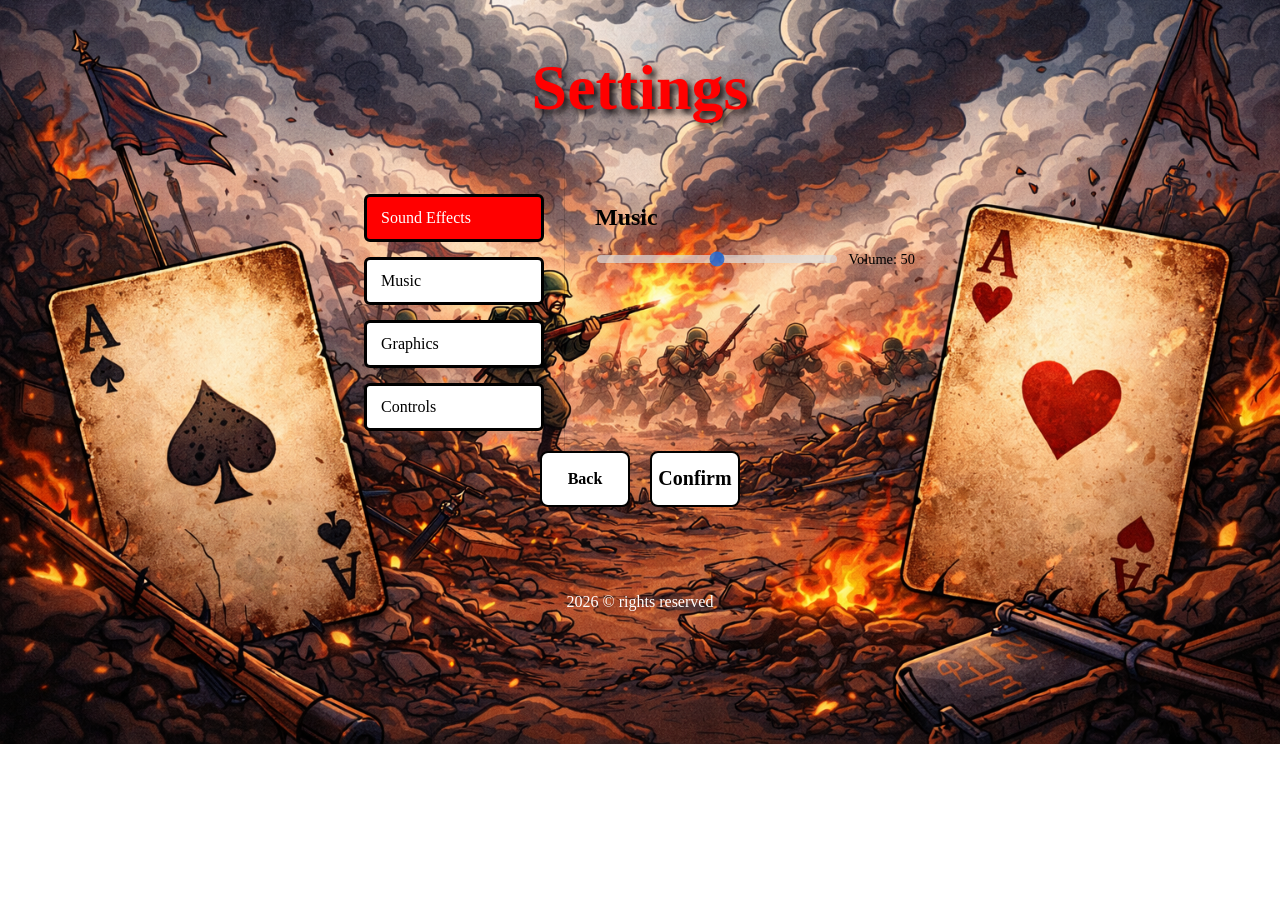
==== options/options.html @ 1610cc56 "options page progress" ====
<!DOCTYPE html>
<html lang="en">
<head>
    <meta charset="UTF-8">
    <meta name="viewport" content="width=device-width, initial-scale=1.0">
    <title>Options</title>
    <link rel="stylesheet" href="../options/options.css">
    <link rel="stylesheet" href="https://cdnjs.cloudflare.com/ajax/libs/font-awesome/4.7.0/css/font-awesome.min.css">
</head>

<body>
    <header class="title-block">
        <h1 id="headerTitle">Settings</h1>
    </header>

    <main>
        <div class = "settings-container">
            <div class="settings-panel">
                <div class="settings-features-container">
                    <button class="feature-button active" data-target="soundEffects">Sound Effects</button>
                    <button class="feature-button" data-target="music">Music</button>
                    <button class="feature-button" data-target="graphics">Graphics</button>
                    <button class="feature-button" data-target="controls">Controls</button>
                </div>

                <div class="feature-details-container">
                    <div class="feature-pane" id="soundEffects">
                        <h2>Sound Effects</h2>
                        <div class = "slider-container">
                            <input type="range" min="0" max="100" value="50" class="slider" id="sfxVolume">
                            <p>Volume: <span id="sfxValue">50</span></p>
                        </div>
                    </div>

                    <div class="feature-pane active" id="music">
                        <h2>Music</h2>
                        <div class="slider-container">
                            <input type="range" min="0" max="100" value="50" class="slider" id="musicVolume">
                            <p>Volume: <span id="musicValue">50</span></p>
                        </div>
                    </div>

                    <div class="feature-pane" id="graphics">
                        <h2>Graphics</h2>
                        <p>Choose graphics quality and effects here.</p>
                    </div>

                    <div class="feature-pane" id="controls">
                        <h2>Controls</h2>
                        <p>View and change control settings here.</p>
                    </div>
                </div>
            </div>

            <div class = "bottom-buttons">
                <button class="backButton">
                    <a href="../index.html">
                        <h2>Back</h2> 
                    </a>
                </button>

                <button class="confirmButton" id="confirmButton">
                    <h2>Confirm</h2>
                </button>
            </div>
        </div>
            
    </main>

    <footer class="footer-block">
        <p id="footerText">2026 &copy; rights reserved</p>
    </footer>

    <div class="confirm-modal" id="confirmModal">
        <div class="confirm-modal-content">
            <p>Settings saved! Go back to the home screen?</p>
            <button id="confirmModalCancel">Cancel</button>
            <button id="confirmModalOk">Return</button>
            
        </div>
    </div>

    <script src="options.js"></script>
</body>
</html>
---- options/options.css ----
/* Options Screen */

/* General */
body{   
    background-image: url("../style/images/background.png");
    background-size: cover;
    background-position: center;
    background-repeat: no-repeat;
    transition: background-position 0.1s;
}

main {
    display: flex;
    justify-content: center;
}

/* Header */
.titleContainer{
    display: flex;
    justify-content: center;
    align-items: center;
}

#headerTitle{
    font-size: 4rem;
    color: red;
    text-align: center;
    display: flex;
    height: 20px;
    justify-content: center; 
    font-family:fantasy;
    text-shadow: #191212 4px 4px 6px;
}

.title-block {
    display: flex;
    justify-content: center;
    align-items: center;
    height: 100%;
}

/* Footer */
.footer-block {
    color: white;
    display: flex;
    justify-content: center;
    align-items: center;
    padding-top: 10px;
}

/* Button Block */
.button-block {
    display: flex;
    justify-content: center;
    align-items: center;
}

/* Bottom Buttons */
.bottom-buttons {
    display: flex;
    justify-content: center;
    align-items: center;
    flex-direction: row;
    gap: 20px;
}

/* Back Button */
.backButton,
.confirmButton {
    transition: transform 0.3s ease;
    display: flex;
    justify-content: center;
    align-items: center;
    border-radius: 8px;
    font-family: fantasy;
    width: 90px;
    height: 56px;
    border: 2px solid black;
    background-color: white;
    cursor: pointer;
    padding: 0;
}

.backButton:hover,
.confirmButton:hover {
    transform: scale(1.05);
    background-color: red;
}

.backButton a,
.confirmButton a {
    display: flex;
    justify-content: center;
    align-items: center;
    width: 100%;
    height: 100%;
    text-decoration: none;
    color: black;
    font-size: 1rem;
    border-radius: 8px;
}

.backButton a:hover,
.confirmButton a:hover {
    color: white;
    background-color: transparent;
}

.backButton a h2,
.confirmButton a h2 {
    margin: 0;
    font-size: 1rem;
}

/* Settings Container */
.settings-container{
    display: flex;
    flex-direction: column;
    justify-content: center;
    align-items: stretch;
    width: 50%;
    max-width: 700px;
    min-width: 320px;
    margin: 40px auto;
    padding: 20px;
    box-sizing: border-box;
}

.settings-panel {
    display: flex;
    gap: 20px;
    width: 100%;
}

/* Settings Features Container */
.settings-features-container{
    display: flex;
    flex-direction: column;
    width: 180px;
    min-width: 150px;
    padding: 20px;
    gap: 15px;
    align-items: stretch;
    border-right: 1px solid rgba(0,0,0,0.15);
}

.feature-button {
    padding: 12px 14px;
    width: 100%;
    text-align: left;
    background-color: white;
    border: 3px solid black;
    border-radius: 6px;
    cursor: pointer;
    font-family: fantasy;
    font-size: 1rem;
}

.feature-button:hover {
    transform: scale(1.05);
    background-color: red;
    color: white;
}

.feature-button.active {
    background-color: red;
    color: white;
}

.feature-details-container {
    flex: 1;
    display: flex;
    flex-direction: column;
    justify-content: flex-start;
    gap: 16px;
    padding: 10px;
}

.feature-pane {
    display: none;
}

.feature-pane.active {
    display: block;
}

.settings-features-container button {
    max-width: 100%;
}

.slider-container {
    display: flex;
    align-items: center;
    gap: 10px;
    width: 100%;
    max-width: 360px;
}

.slider{
    -webkit-appearance: none;
    width: 100%;
    height: 8px;
    border-radius: 4px;
    background: #ddd;
    outline: none;
    opacity: 0.7;
    transition: opacity .2s;
}

.slider:hover {
    opacity: 1;
}

.slider-container p {
    margin: 0;
    font-size: 0.9rem;
    white-space: nowrap;
}
.slider-container {
    display: flex;
    align-items: center;
    gap: 10px;
    width: 100%;
    max-width: 320px;
}

.confirm-modal {
    position: fixed;
    inset: 0;
    display: none;
    justify-content: center;
    align-items: center;
    background: rgba(0, 0, 0, 0.5);
    z-index: 1000;
}

.confirm-modal.active {
    display: flex;
}

.confirm-modal-content {
    background: white;
    padding: 24px 28px;
    border-radius: 12px;
    box-shadow: 0 10px 30px rgba(0,0,0,0.25);
    text-align: center;
    max-width: 320px;
    width: 90%;
}

.confirm-modal-content p {
    margin: 0 0 16px;
    font-family: fantasy;
}

.confirm-modal-content button {
    padding: 10px 18px;
    border: 2px solid black;
    background: white;
    color: black;
    font-family: fantasy;
    cursor: pointer;
    border-radius: 8px;
}

.confirm-modal-content button:hover {
    background: red;
    color: white;
}

.slider{
    -webkit-appearance: none;
    width: 100%;
    height: 8px;
    border-radius: 4px;
    background: #ddd;
    outline: none;
    opacity: 0.7;
    transition: opacity .2s;
}

.slider:hover {
    opacity: 1;
}

.slider-container p {
    margin: 0;
    font-size: 0.9rem;
    white-space: nowrap;
}
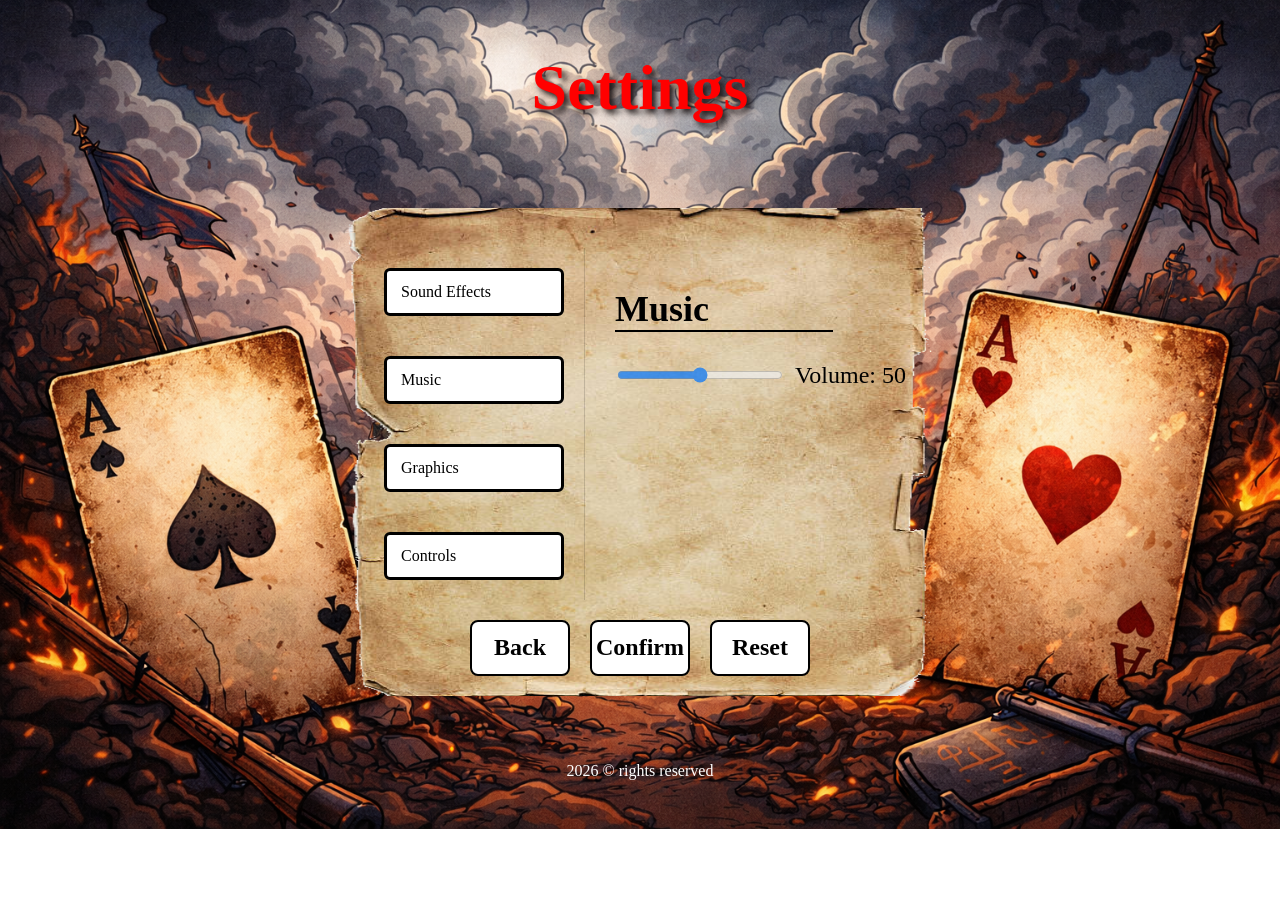
==== commit 07a89cf4: "progress" ====
--- a/options/options.html
+++ b/options/options.html
@@ -17,7 +17,7 @@
         <div class = "settings-container">
             <div class="settings-panel">
                 <div class="settings-features-container">
-                    <button class="feature-button active" data-target="soundEffects">Sound Effects</button>
+                    <button class="feature-button" data-target="soundEffects">Sound Effects</button>
                     <button class="feature-button" data-target="music">Music</button>
                     <button class="feature-button" data-target="graphics">Graphics</button>
                     <button class="feature-button" data-target="controls">Controls</button>
@@ -25,42 +25,44 @@
 
                 <div class="feature-details-container">
                     <div class="feature-pane" id="soundEffects">
-                        <h2>Sound Effects</h2>
+                        <h2 class="feature-title">Sound Effects</h2>
                         <div class = "slider-container">
                             <input type="range" min="0" max="100" value="50" class="slider" id="sfxVolume">
-                            <p>Volume: <span id="sfxValue">50</span></p>
+                            <p >Volume: <span id="sfxValue">50</span></p>
                         </div>
                     </div>
 
                     <div class="feature-pane active" id="music">
-                        <h2>Music</h2>
+                        <h2 class="feature-title">Music</h2>
                         <div class="slider-container">
                             <input type="range" min="0" max="100" value="50" class="slider" id="musicVolume">
-                            <p>Volume: <span id="musicValue">50</span></p>
+                            <p >Volume: <span id="musicValue">50</span></p>
                         </div>
                     </div>
 
                     <div class="feature-pane" id="graphics">
-                        <h2>Graphics</h2>
+                        <h2 class="feature-title">Graphics</h2>
                         <p>Choose graphics quality and effects here.</p>
                     </div>
 
                     <div class="feature-pane" id="controls">
-                        <h2>Controls</h2>
+                        <h2 class="feature-title" >Controls</h2>
                         <p>View and change control settings here.</p>
                     </div>
                 </div>
             </div>
 
             <div class = "bottom-buttons">
-                <button class="backButton">
-                    <a href="../index.html">
-                        <h2>Back</h2> 
-                    </a>
+                <button class="backButton" id="backButton">
+                    <h2>Back</h2>
                 </button>
 
                 <button class="confirmButton" id="confirmButton">
                     <h2>Confirm</h2>
+                </button>
+
+                <button class="resetButton" id="resetButton">
+                    <h2>Reset</h2>
                 </button>
             </div>
         </div>
@@ -80,6 +82,7 @@
         </div>
     </div>
 
+    <audio id="bgMusic" src="../style/audio/background.mp3" autoplay loop></audio>
     <script src="options.js"></script>
 </body>
 </html>
--- a/options/options.css
+++ b/options/options.css
@@ -26,7 +26,6 @@
     color: red;
     text-align: center;
     display: flex;
-    height: 20px;
     justify-content: center; 
     font-family:fantasy;
     text-shadow: #191212 4px 4px 6px;
@@ -65,6 +64,7 @@
 }
 
 /* Back Button */
+.resetButton,
 .backButton,
 .confirmButton {
     transition: transform 0.3s ease;
@@ -73,7 +73,8 @@
     align-items: center;
     border-radius: 8px;
     font-family: fantasy;
-    width: 90px;
+    font-size: 1rem;
+    width: 100px;
     height: 56px;
     border: 2px solid black;
     background-color: white;
@@ -81,12 +82,14 @@
     padding: 0;
 }
 
+.resetButton:hover,
 .backButton:hover,
 .confirmButton:hover {
     transform: scale(1.05);
     background-color: red;
 }
 
+.resetButton a,
 .backButton a,
 .confirmButton a {
     display: flex;
@@ -100,16 +103,21 @@
     border-radius: 8px;
 }
 
+.resetButton a:hover,
 .backButton a:hover,
 .confirmButton a:hover {
     color: white;
     background-color: transparent;
 }
 
-.backButton a h2,
-.confirmButton a h2 {
+.resetButton h2,
+.confirmButton h2,
+.backButton h2,
+.resetButton a h2,
+.confirmButton a h2,
+.backButton a h2{
     margin: 0;
-    font-size: 1rem;
+    font-size: 1.5rem;
 }
 
 /* Settings Container */
@@ -119,17 +127,24 @@
     justify-content: center;
     align-items: stretch;
     width: 50%;
-    max-width: 700px;
+    max-width: 750px;
     min-width: 320px;
     margin: 40px auto;
     padding: 20px;
     box-sizing: border-box;
+    background-image: url('../style/images/settingsBack.png');
+    background-size: 100% 110%;
+    background-position: center center;
+    background-repeat: no-repeat;
 }
 
 .settings-panel {
     display: flex;
     gap: 20px;
     width: 100%;
+    padding: 20px;
+    background: transparent;
+    box-sizing: border-box;
 }
 
 /* Settings Features Container */
@@ -139,7 +154,7 @@
     width: 180px;
     min-width: 150px;
     padding: 20px;
-    gap: 15px;
+    gap: 40px;
     align-items: stretch;
     border-right: 1px solid rgba(0,0,0,0.15);
 }
@@ -178,12 +193,22 @@
 
 .feature-pane {
     display: none;
+    font-size: 1.5rem;
+}
+
+.feature-title{
+    border-bottom: 2px solid black; 
+    width: 75%;
 }
 
 .feature-pane.active {
     display: block;
 }
 
+.volume-scale{
+    font-size: 1rem;
+}
+
 .settings-features-container button {
     max-width: 100%;
 }
@@ -194,34 +219,6 @@
     gap: 10px;
     width: 100%;
     max-width: 360px;
-}
-
-.slider{
-    -webkit-appearance: none;
-    width: 100%;
-    height: 8px;
-    border-radius: 4px;
-    background: #ddd;
-    outline: none;
-    opacity: 0.7;
-    transition: opacity .2s;
-}
-
-.slider:hover {
-    opacity: 1;
-}
-
-.slider-container p {
-    margin: 0;
-    font-size: 0.9rem;
-    white-space: nowrap;
-}
-.slider-container {
-    display: flex;
-    align-items: center;
-    gap: 10px;
-    width: 100%;
-    max-width: 320px;
 }
 
 .confirm-modal {
@@ -251,6 +248,7 @@
 .confirm-modal-content p {
     margin: 0 0 16px;
     font-family: fantasy;
+    font-size: 1.5rem;
 }
 
 .confirm-modal-content button {
@@ -259,6 +257,7 @@
     background: white;
     color: black;
     font-family: fantasy;
+    font-size: 2rem;
     cursor: pointer;
     border-radius: 8px;
 }
@@ -268,12 +267,20 @@
     color: white;
 }
 
+/* Slider */
+.slider-container {
+    display: flex;
+    align-items: center;
+    gap: 10px;
+    width: 100%;
+    max-width: 320px;
+}
+
 .slider{
-    -webkit-appearance: none;
-    width: 100%;
-    height: 8px;
+    width: 100%;
+    height:10px;
     border-radius: 4px;
-    background: #ddd;
+    background: gray;
     outline: none;
     opacity: 0.7;
     transition: opacity .2s;
@@ -285,6 +292,7 @@
 
 .slider-container p {
     margin: 0;
-    font-size: 0.9rem;
+    font-size: 1.5rem;
     white-space: nowrap;
 }
+
